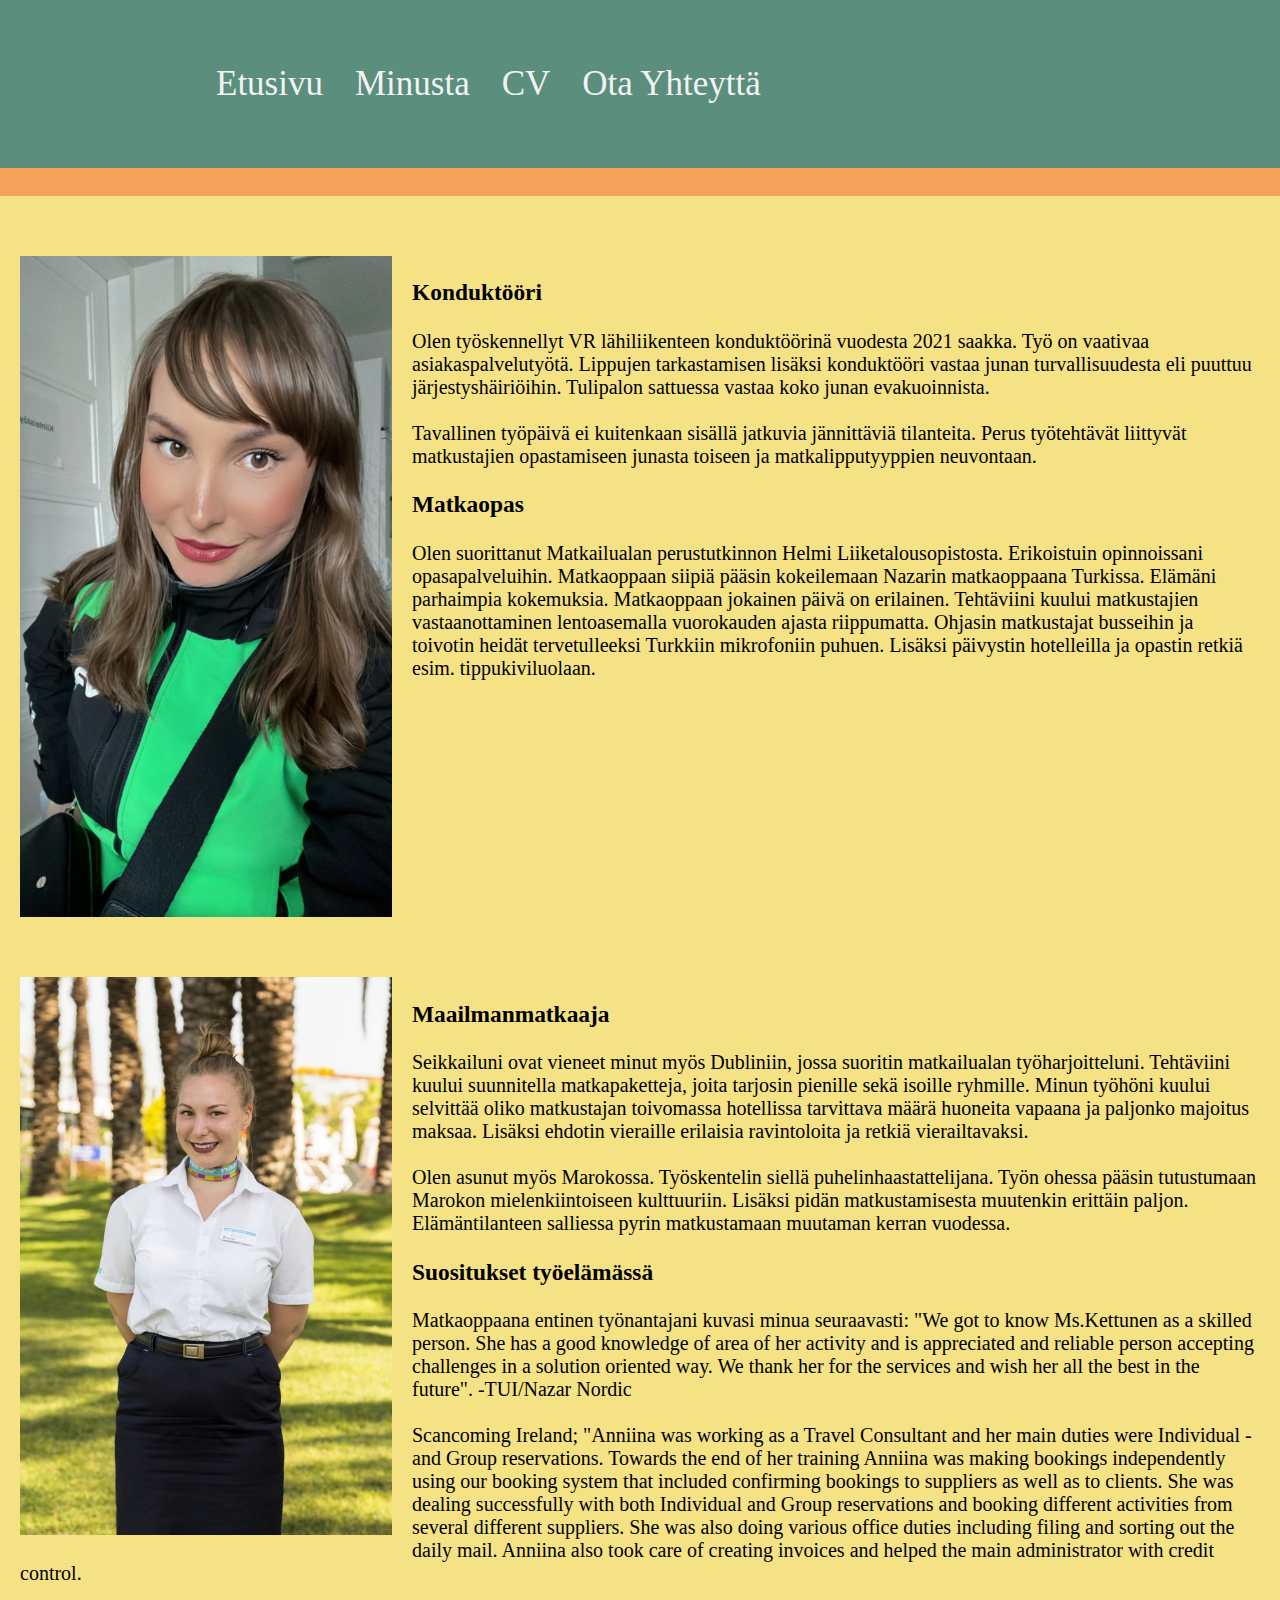
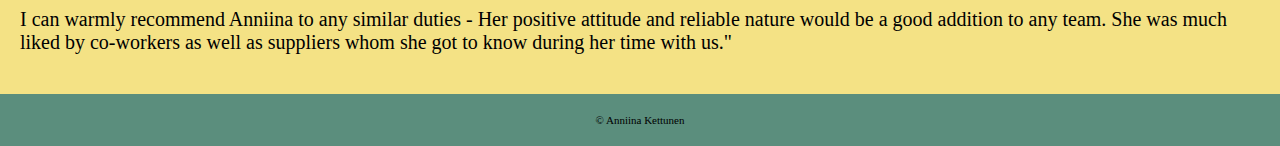
==== aboutme.html @ 38d14ea6 "Update aboutme.html" ====
<!DOCTYPE html>
<html lang="fi">

<head>
    <meta charset="UTF-8">
    <meta name="viewport" content="width=device-width, initial-scale=1.0">
    <title>Minusta</title>
    <link rel="stylesheet" href="style.css">
</head>

<body>
    <div class="header">

        <div><a href="index.html">Etusivu</a> <a href="aboutme.html">Minusta</a> <a href="cv.html">CV</a> <a
                href="contact.html">Ota Yhteyttä</a></div>

    </div>

     <header>
        <br>
    </header>

    <div>
        <p class="content">
        <div class="content">
            <img src="./3.JPG" alt="kuva">
            <h3>Konduktööri</h3>
            <p>
                Olen työskennellyt VR lähiliikenteen konduktöörinä vuodesta 2021 saakka. Työ on vaativaa
                asiakaspalvelutyötä.
                Lippujen tarkastamisen lisäksi konduktööri vastaa junan turvallisuudesta eli puuttuu
                järjestyshäiriöihin.
                Tulipalon sattuessa vastaa koko junan evakuoinnista.
                <br><br>
                Tavallinen työpäivä ei kuitenkaan sisällä jatkuvia jännittäviä tilanteita.
                Perus työtehtävät liittyvät matkustajien opastamiseen junasta toiseen ja matkalipputyyppien neuvontaan.

                   <h3>Matkaopas</h3>

            <p>Olen suorittanut Matkailualan perustutkinnon Helmi Liiketalousopistosta. Erikoistuin opinnoissani
                opasapalveluihin.
                Matkaoppaan siipiä pääsin kokeilemaan Nazarin matkaoppaana Turkissa. Elämäni parhaimpia kokemuksia.
                Matkaoppaan jokainen päivä on erilainen.
                Tehtäviini kuului matkustajien vastaanottaminen lentoasemalla vuorokauden ajasta riippumatta. Ohjasin
                matkustajat busseihin
                ja toivotin heidät tervetulleeksi Turkkiin mikrofoniin puhuen. Lisäksi päivystin hotelleilla ja opastin
                retkiä esim. tippukiviluolaan.



            </p>
        </div>

        <div class="content">
            <img src="./5.JPG" alt="kuva">
         
                 <h3>Maailmanmatkaaja</h3>
            <p>Seikkailuni ovat vieneet minut myös Dubliniin, jossa suoritin matkailualan työharjoitteluni. Tehtäviini
                kuului suunnitella matkapaketteja,
                joita tarjosin pienille sekä isoille ryhmille. Minun työhöni kuului selvittää oliko matkustajan
                toivomassa hotellissa tarvittava määrä huoneita vapaana
                ja paljonko majoitus maksaa. Lisäksi ehdotin vieraille erilaisia ravintoloita ja retkiä vierailtavaksi.
                <br><br>

                Olen asunut myös Marokossa. Työskentelin siellä puhelinhaastattelijana. Työn ohessa pääsin tutustumaan
                Marokon mielenkiintoiseen
                kulttuuriin. Lisäksi pidän matkustamisesta muutenkin erittäin paljon. Elämäntilanteen salliessa pyrin
                matkustamaan muutaman kerran vuodessa.

                <h3>Suositukset työelämässä </h3>
                Matkaoppaana entinen työnantajani kuvasi minua seuraavasti: "We got to know Ms.Kettunen as a skilled person. She has a good knowledge of area of her activity
                and is appreciated and reliable person accepting challenges in a solution oriented way. 

                We thank her for the services and wish her all the best in the future". -TUI/Nazar Nordic
                <br><br>
                Scancoming Ireland;

                "Anniina was working as a Travel Consultant and her main duties were Individual -and Group reservations. Towards the end of her training Anniina was making bookings independently using our
                booking system that included confirming bookings to suppliers as well as to clients. She was dealing successfully with both Individual  and Group reservations and booking different activities
                from several different suppliers. She was also doing various office duties including filing and sorting out the daily mail. Anniina also took care of creating invoices and helped the main 
                administrator with credit control. 
                <br><br>
                I can warmly recommend Anniina to any similar duties - Her positive attitude and reliable nature would be a good addition to any team. She was much liked by co-workers as well as suppliers
                whom she got to know during her time with us."

        
            </p> 


            </p>
        </div>


    </div>

  
    <footer>
        <p>© Anniina Kettunen </p>

    </footer>

</body>

</html>
---- style.css ----
/*div{
    border: 1px;
    border-color: black;
    border-style: solid;
    padding: 3px;
    margin: 3px;
    
}*/

html,
body {
    margin: 0;
    padding: 0;
}

.header {
    background-color: #5B8E7D;
    width: 100%;
    margin: 0 auto;
    /* Keskitä header */
    padding: 20px;
    box-sizing: border-box;
}

.header {
    font-size: 30px;
    text-align: center;
    color: black;
    padding: 25px 0px;
    font-family: Georgia;
    margin: 0;
}

.header div {
    overflow: hidden;
}

.header div a {
    float: left;
    display: block;
    color: #f2f2f2;
    text-align: center;
    padding: 14px 16px;
    text-decoration: none;
}

.header div a:hover {
    color: #F4E285;
}

header {
    padding: 5px 150px;
    text-align: center;
    background-color: #F4A259;
    font-family: Felix Titling;
    margin: 0 auto;
    /* Keskitä header2 */
    max-width: auto;
}

.content {
    width: 100%;
    /* Vähennä padding molemmilta puolilta */
    margin: 0 auto;
    padding: 20px;
    font-size: 17px;
    font-family: Ink Free;
    background-color: #F4E285;
    box-sizing: border-box;
    overflow: hidden;
    margin-bottom: 0;
    /* Lisää alapuolen margin nollaksi */
    text-align: left;
    /* Tekstin keskitys */
    z-index: 2;
}

.content img {
    max-width: 100%;
    height: auto;
    float: left;
    margin-right: 20px;
    margin-bottom: 20px;
}

.content .text {
    width: calc(50% - 20px);
}

#container-div img {
    width: 40%;
    height: auto;
    float: left;
    margin-right: 20px;
    margin-bottom: 20px;
}

#etusivu-text {
    text-align: left; /* Asettaa tekstin vasemmalle */
    text-indent: 0; /* Nollaa tekstinsisennyksen */
    margin-left: 0; /* Nollaa vasemman marginaalin */
}



footer {
    background-color: #5B8E7D;
    width: calc(100% - 40px);
    padding: 20px;
    margin: 0 auto;
    clear: both;
    /* Poistaa floatien vaikutuksen */
    position: static;
    /* Muutetaan position staticiksi */

}

footer p {
    text-align: center;
    font-family: Segoe UI Symbol;
    font-size: 11px;
    margin: 0px;
}

a {
    text-decoration: none;
    color: black;
}

a:hover {
    color: #F4A259;
    /* Vaihtaa linkin värin, kun hiiri on linkin päällä */
}



@media only screen and (min-width: 480px) and (max-width: 650px) {
    .content {
        width: auto;
        text-align: left;
        font-family: Georgia;
    }

    .content img {
        max-width: 50%;
        width: auto;
        height: auto !important;
        float: center;
        margin: 0 auto;
        margin-right: 20px;
        margin-bottom: 20px;
    }

    .header {
        width: 100%;
    }

    .header div a {
        float: left;
        display: block;
        color: #f2f2f2;
        text-align: center;
        padding: 12px 14px;
        text-decoration: none;
    }

    .header div {
        width: 100%;
        overflow: hidden;
    }

    .header div a {
        width: 100%;
        float: none;
    }

}

@media only screen and (min-width: 100px) and (max-width: 480px) {
    .content {
        width: auto;
        text-align: left;
        font-family: Georgia;
    }

    .content img {
        width: 100% ! important;
        height: auto !important;
        margin: 0 auto;
        margin-right: 20px;
        margin-bottom: 20px;
    }

    .header {
        width: 100%;
    }

    .header div a {
        padding: 25px 0;
        font-size: 35px;
        text-align: center;
    }

    .header div {
        overflow: hidden;
    }

    .header div a {
        width: 100%;
        float: none;
    }

}

@media only screen and (min-width: 650px) and (max-width: 1025px) {
    .content {
        width: auto;
        font-family: Ink Free;
    }

    .content img {
        max-width: 50%;
        width: 50%;
        height: auto;
        float: left;
        margin-right: 20px;
        margin-bottom: 20px;
    }

    .content p {
        float: center;
    }

    .header {
        width: 100%;
    }

    .header {
        padding: 25px 150px 25px 15px;
        font-size: 25px;
    }


}

@media only screen and (min-width: 1025px) {
    .content {
        width: auto;
        font-size: 20px;
        font-family: Ink Free;
    }

    .content img {
        max-width: 30%;
        width: 30%;
        height: auto !important;
        float: left;
        margin-right: 20px;
        margin-bottom: 20px;
    }

    .header {
        font-size: 35px;
        padding: 50px 200px;
    }

    .header2 {
        padding: 10px 200px;
    }

    #etusivu-text {
        margin-left: 40%;
        margin-right: 30%;
    }


}
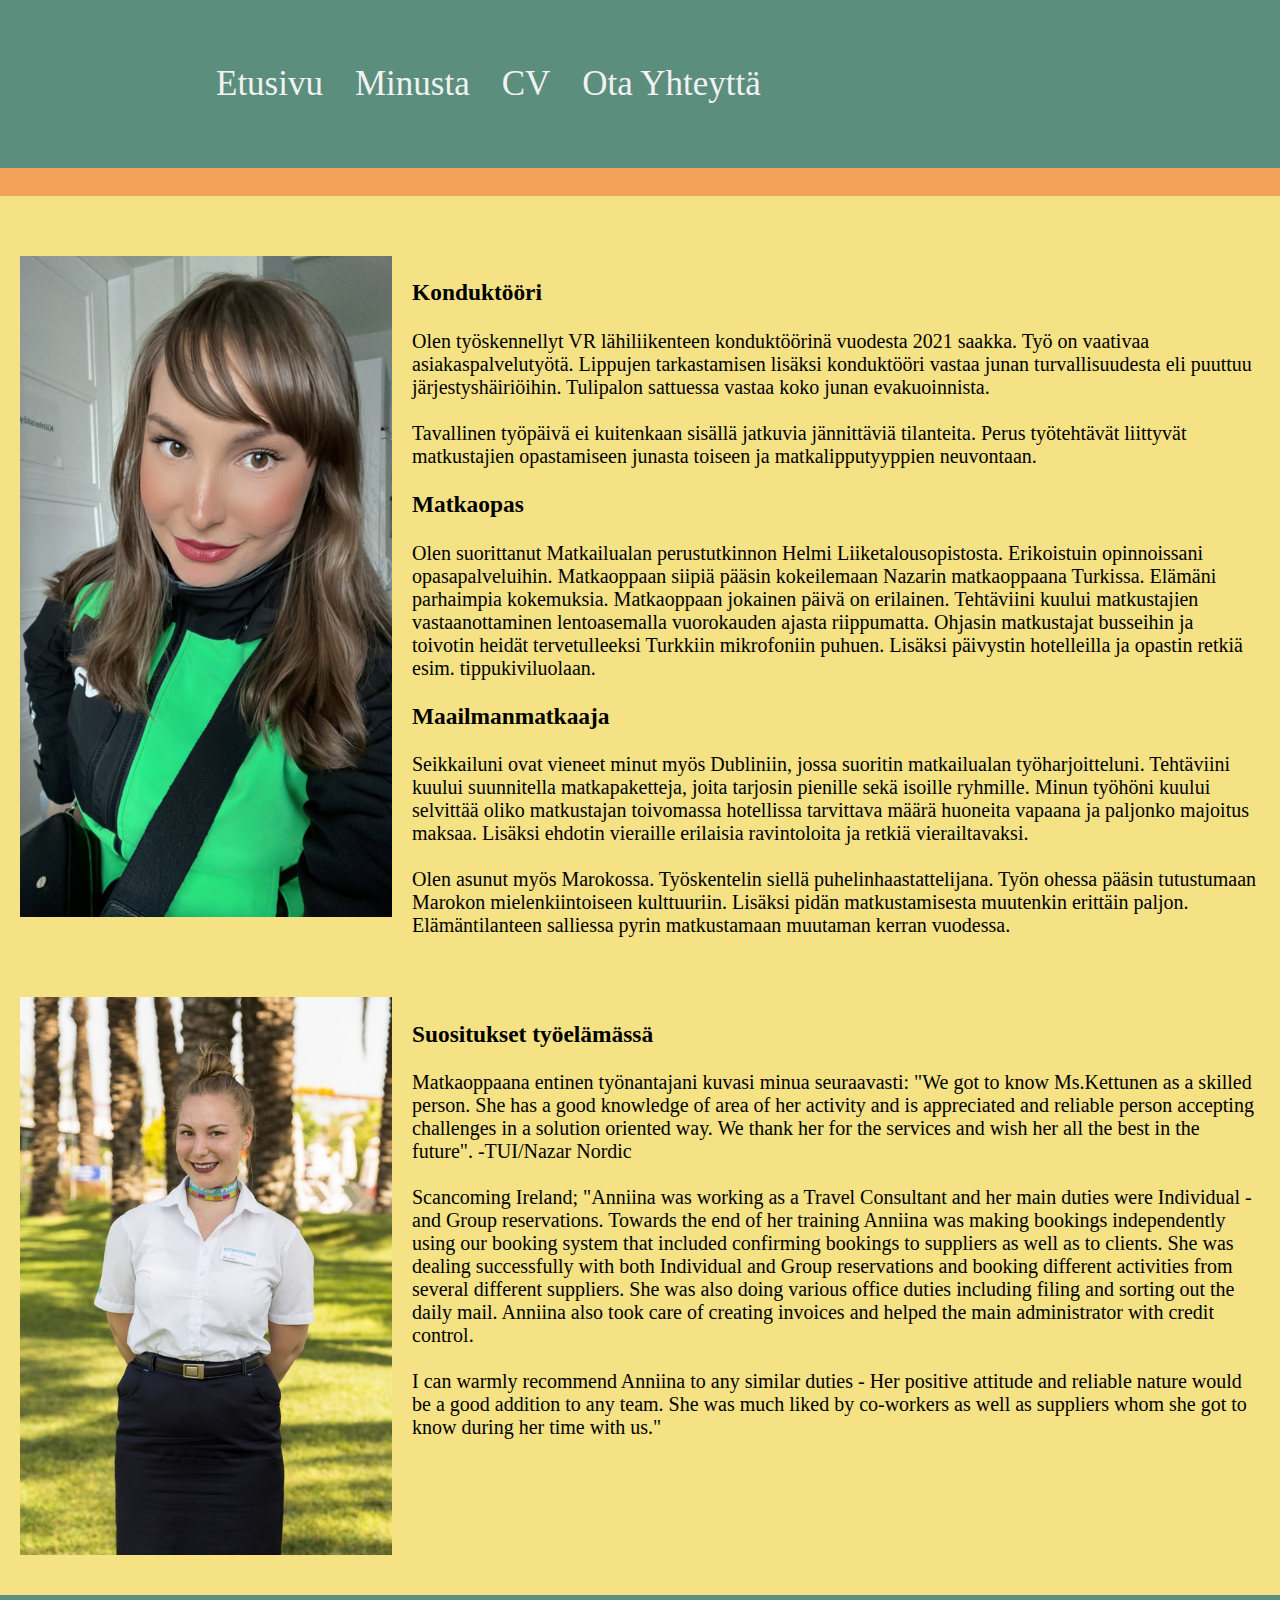
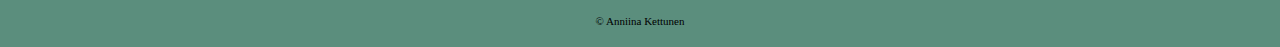
==== commit 706eebe1: "Update aboutme.html" ====
--- a/aboutme.html
+++ b/aboutme.html
@@ -46,15 +46,7 @@
                 ja toivotin heidät tervetulleeksi Turkkiin mikrofoniin puhuen. Lisäksi päivystin hotelleilla ja opastin
                 retkiä esim. tippukiviluolaan.
 
-
-
-            </p>
-        </div>
-
-        <div class="content">
-            <img src="./5.JPG" alt="kuva">
-         
-                 <h3>Maailmanmatkaaja</h3>
+                <h3>Maailmanmatkaaja</h3>
             <p>Seikkailuni ovat vieneet minut myös Dubliniin, jossa suoritin matkailualan työharjoitteluni. Tehtäviini
                 kuului suunnitella matkapaketteja,
                 joita tarjosin pienille sekä isoille ryhmille. Minun työhöni kuului selvittää oliko matkustajan
@@ -67,6 +59,14 @@
                 kulttuuriin. Lisäksi pidän matkustamisesta muutenkin erittäin paljon. Elämäntilanteen salliessa pyrin
                 matkustamaan muutaman kerran vuodessa.
 
+
+
+            </p>
+        </div>
+
+        <div class="content">
+            <img src="./5.JPG" alt="kuva">
+         
                 <h3>Suositukset työelämässä </h3>
                 Matkaoppaana entinen työnantajani kuvasi minua seuraavasti: "We got to know Ms.Kettunen as a skilled person. She has a good knowledge of area of her activity
                 and is appreciated and reliable person accepting challenges in a solution oriented way. 
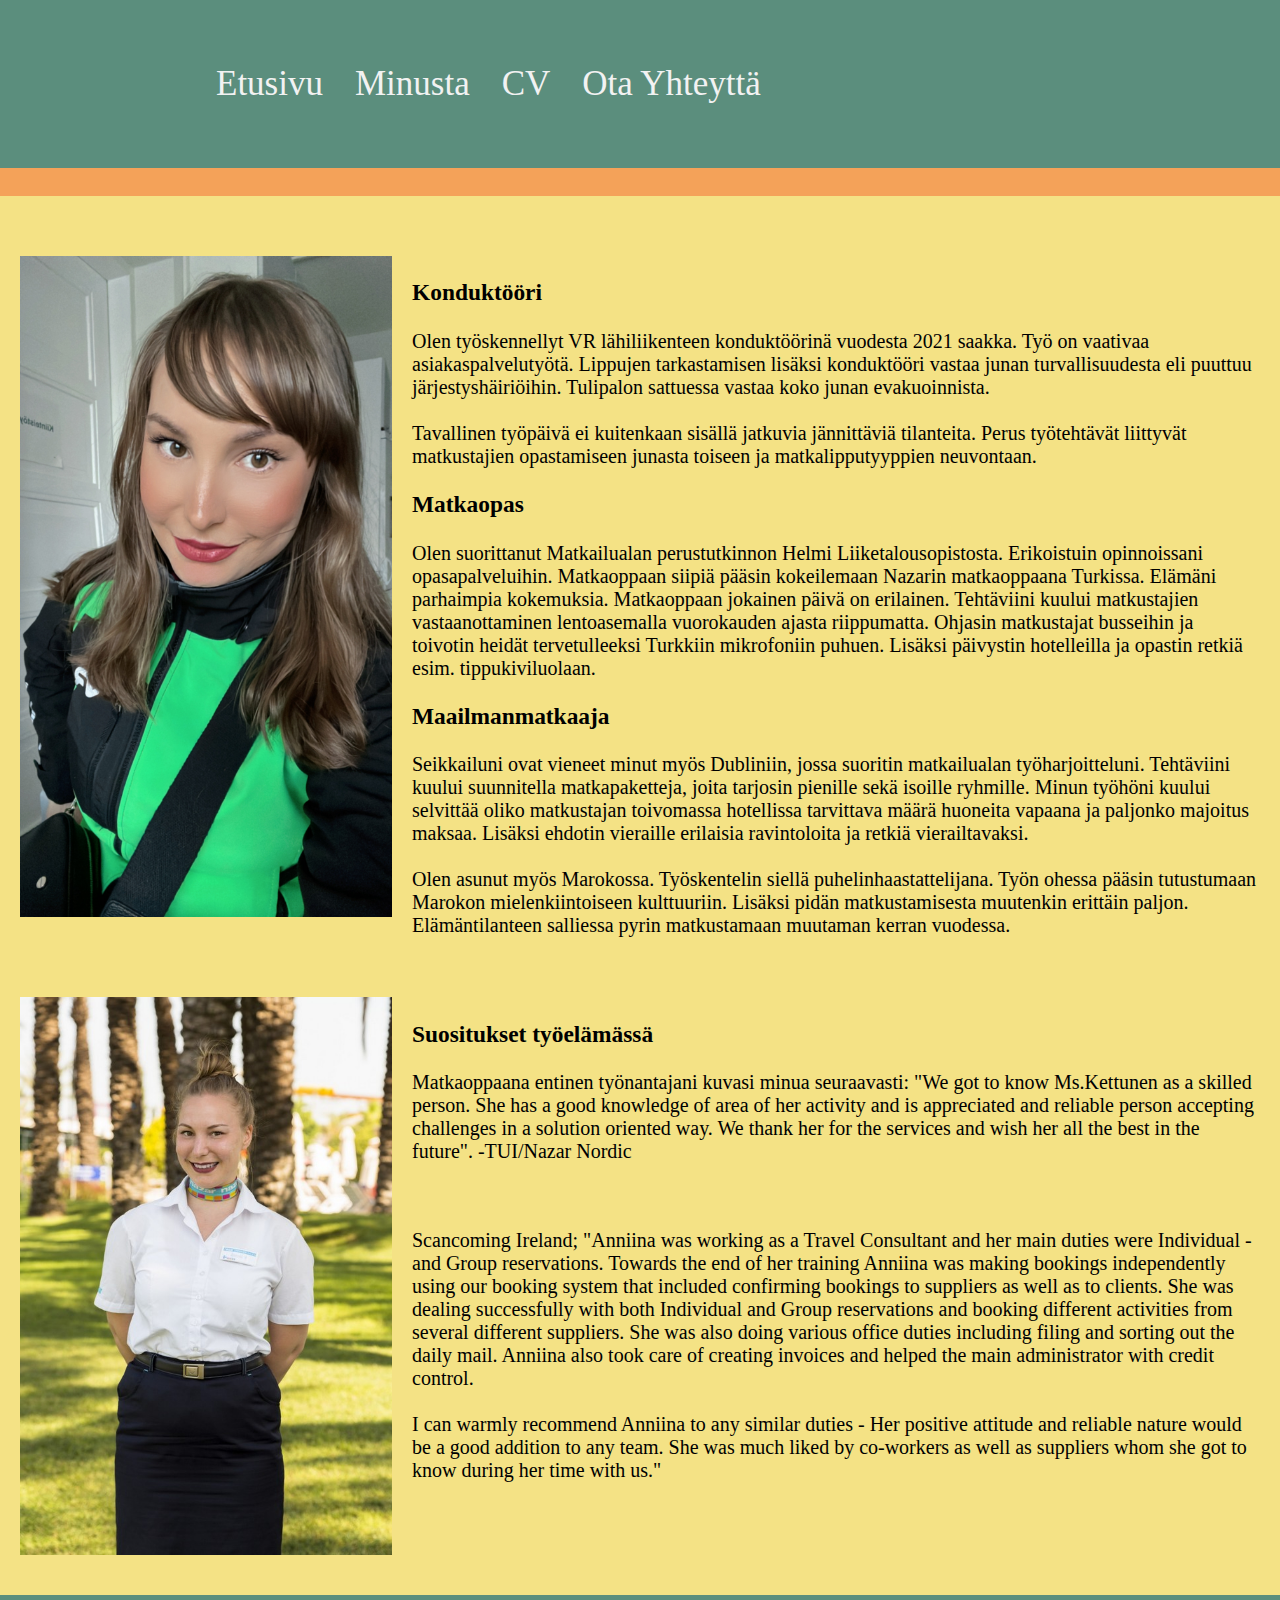
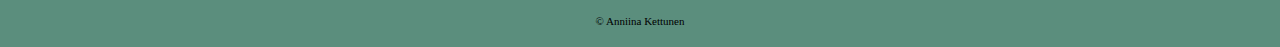
==== commit 6d176a64: "Update aboutme.html" ====
--- a/aboutme.html
+++ b/aboutme.html
@@ -25,29 +25,29 @@
         <div class="content">
             <img src="./3.JPG" alt="kuva">
             <h3>Konduktööri</h3>
-            <p>
-                Olen työskennellyt VR lähiliikenteen konduktöörinä vuodesta 2021 saakka. Työ on vaativaa
+            
+            <p> Olen työskennellyt VR lähiliikenteen konduktöörinä vuodesta 2021 saakka. Työ on vaativaa
                 asiakaspalvelutyötä.
                 Lippujen tarkastamisen lisäksi konduktööri vastaa junan turvallisuudesta eli puuttuu
                 järjestyshäiriöihin.
                 Tulipalon sattuessa vastaa koko junan evakuoinnista.
                 <br><br>
                 Tavallinen työpäivä ei kuitenkaan sisällä jatkuvia jännittäviä tilanteita.
-                Perus työtehtävät liittyvät matkustajien opastamiseen junasta toiseen ja matkalipputyyppien neuvontaan.
+                Perus työtehtävät liittyvät matkustajien opastamiseen junasta toiseen ja matkalipputyyppien neuvontaan.</p>
 
                    <h3>Matkaopas</h3>
 
-            <p>Olen suorittanut Matkailualan perustutkinnon Helmi Liiketalousopistosta. Erikoistuin opinnoissani
+            <p> Olen suorittanut Matkailualan perustutkinnon Helmi Liiketalousopistosta. Erikoistuin opinnoissani
                 opasapalveluihin.
                 Matkaoppaan siipiä pääsin kokeilemaan Nazarin matkaoppaana Turkissa. Elämäni parhaimpia kokemuksia.
                 Matkaoppaan jokainen päivä on erilainen.
                 Tehtäviini kuului matkustajien vastaanottaminen lentoasemalla vuorokauden ajasta riippumatta. Ohjasin
                 matkustajat busseihin
                 ja toivotin heidät tervetulleeksi Turkkiin mikrofoniin puhuen. Lisäksi päivystin hotelleilla ja opastin
-                retkiä esim. tippukiviluolaan.
+                retkiä esim. tippukiviluolaan.</p>
 
                 <h3>Maailmanmatkaaja</h3>
-            <p>Seikkailuni ovat vieneet minut myös Dubliniin, jossa suoritin matkailualan työharjoitteluni. Tehtäviini
+            <p> Seikkailuni ovat vieneet minut myös Dubliniin, jossa suoritin matkailualan työharjoitteluni. Tehtäviini
                 kuului suunnitella matkapaketteja,
                 joita tarjosin pienille sekä isoille ryhmille. Minun työhöni kuului selvittää oliko matkustajan
                 toivomassa hotellissa tarvittava määrä huoneita vapaana
@@ -57,21 +57,17 @@
                 Olen asunut myös Marokossa. Työskentelin siellä puhelinhaastattelijana. Työn ohessa pääsin tutustumaan
                 Marokon mielenkiintoiseen
                 kulttuuriin. Lisäksi pidän matkustamisesta muutenkin erittäin paljon. Elämäntilanteen salliessa pyrin
-                matkustamaan muutaman kerran vuodessa.
-
-
-
-            </p>
+                matkustamaan muutaman kerran vuodessa. </p>
         </div>
 
         <div class="content">
             <img src="./5.JPG" alt="kuva">
          
                 <h3>Suositukset työelämässä </h3>
-                Matkaoppaana entinen työnantajani kuvasi minua seuraavasti: "We got to know Ms.Kettunen as a skilled person. She has a good knowledge of area of her activity
+            <p> Matkaoppaana entinen työnantajani kuvasi minua seuraavasti: "We got to know Ms.Kettunen as a skilled person. She has a good knowledge of area of her activity
                 and is appreciated and reliable person accepting challenges in a solution oriented way. 
 
-                We thank her for the services and wish her all the best in the future". -TUI/Nazar Nordic
+                We thank her for the services and wish her all the best in the future". -TUI/Nazar Nordic</p>
                 <br><br>
                 Scancoming Ireland;
 
@@ -81,13 +77,9 @@
                 administrator with credit control. 
                 <br><br>
                 I can warmly recommend Anniina to any similar duties - Her positive attitude and reliable nature would be a good addition to any team. She was much liked by co-workers as well as suppliers
-                whom she got to know during her time with us."
+                whom she got to know during her time with us."</p>
 
         
-            </p> 
-
-
-            </p>
         </div>
 
 
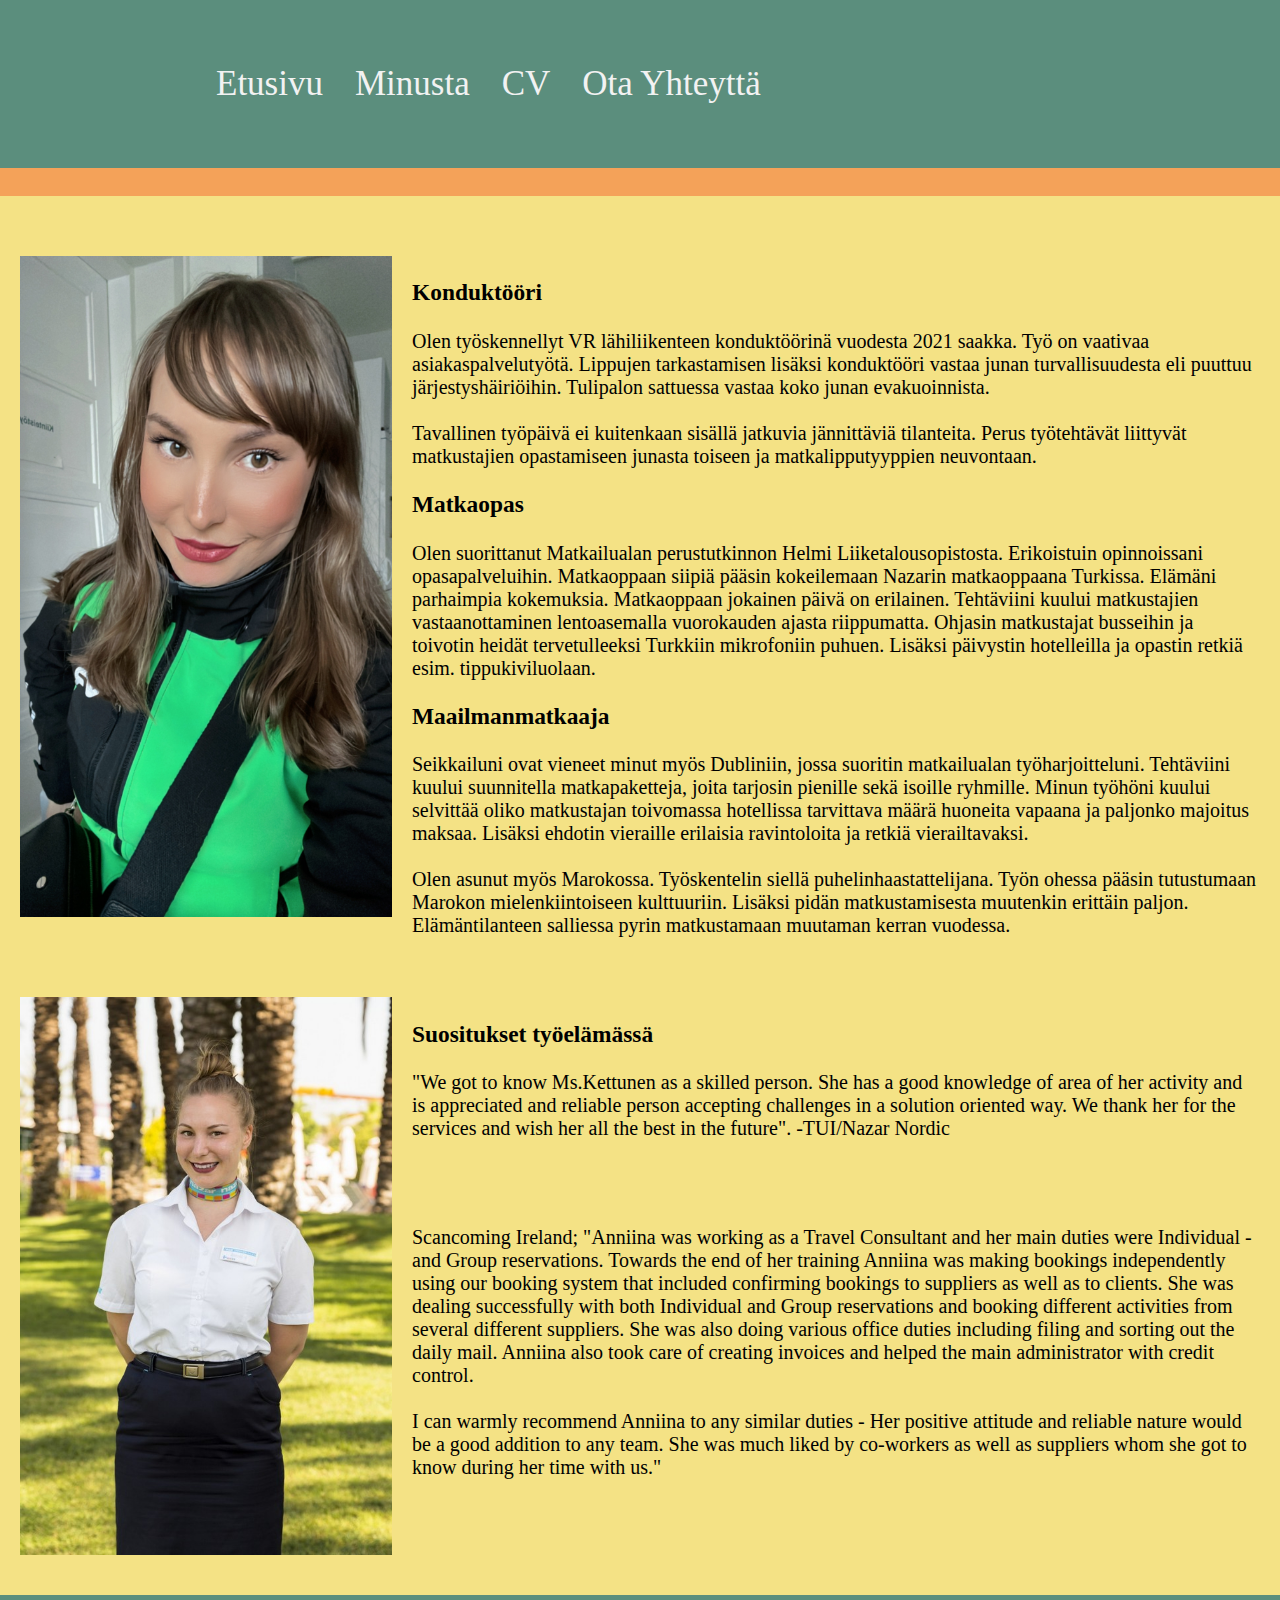
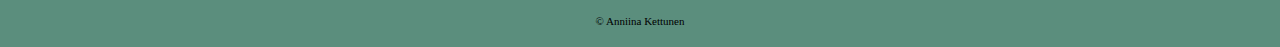
==== commit 4b92a6b0: "Update aboutme.html" ====
--- a/aboutme.html
+++ b/aboutme.html
@@ -64,12 +64,12 @@
             <img src="./5.JPG" alt="kuva">
          
                 <h3>Suositukset työelämässä </h3>
-            <p> Matkaoppaana entinen työnantajani kuvasi minua seuraavasti: "We got to know Ms.Kettunen as a skilled person. She has a good knowledge of area of her activity
+ <p lang="en"> "We got to know Ms.Kettunen as a skilled person. She has a good knowledge of area of her activity
                 and is appreciated and reliable person accepting challenges in a solution oriented way. 
 
                 We thank her for the services and wish her all the best in the future". -TUI/Nazar Nordic</p>
                 <br><br>
-                Scancoming Ireland;
+    <p lang="en"> Scancoming Ireland;
 
                 "Anniina was working as a Travel Consultant and her main duties were Individual -and Group reservations. Towards the end of her training Anniina was making bookings independently using our
                 booking system that included confirming bookings to suppliers as well as to clients. She was dealing successfully with both Individual  and Group reservations and booking different activities
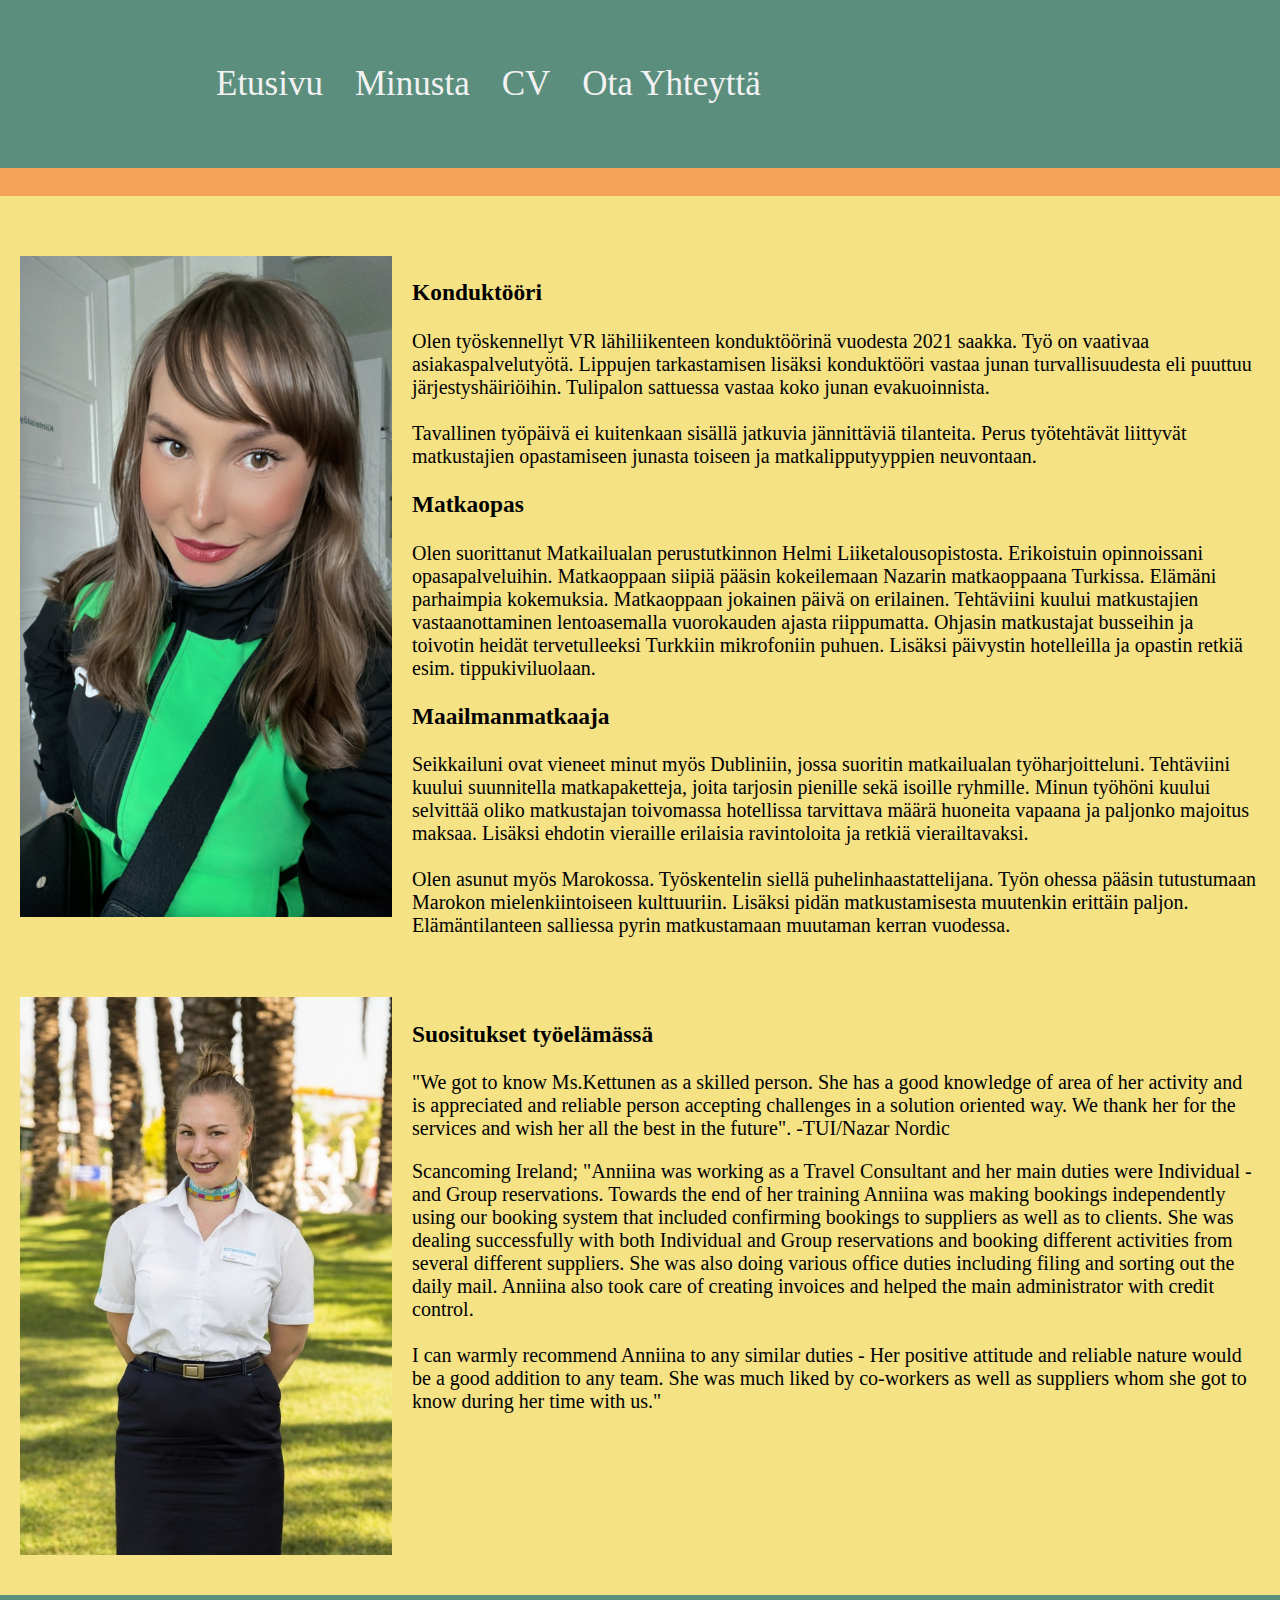
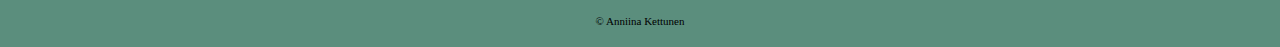
==== commit ccdb074b: "Update aboutme.html" ====
--- a/aboutme.html
+++ b/aboutme.html
@@ -4,7 +4,8 @@
 <head>
     <meta charset="UTF-8">
     <meta name="viewport" content="width=device-width, initial-scale=1.0">
-    <title>Minusta</title>
+    <title>Minusta - Anniina Kettunen</title>
+    <meta name="description" content="Tutustu Anniina Kettuseen ja hänen työkokemukseensa matkailualalta, kuten konduktöörinä ja matkaoppaana. Lue suositukset työelämässä.">
     <link rel="stylesheet" href="style.css">
 </head>
 
@@ -68,7 +69,7 @@
                 and is appreciated and reliable person accepting challenges in a solution oriented way. 
 
                 We thank her for the services and wish her all the best in the future". -TUI/Nazar Nordic</p>
-                <br><br>
+                
     <p lang="en"> Scancoming Ireland;
 
                 "Anniina was working as a Travel Consultant and her main duties were Individual -and Group reservations. Towards the end of her training Anniina was making bookings independently using our
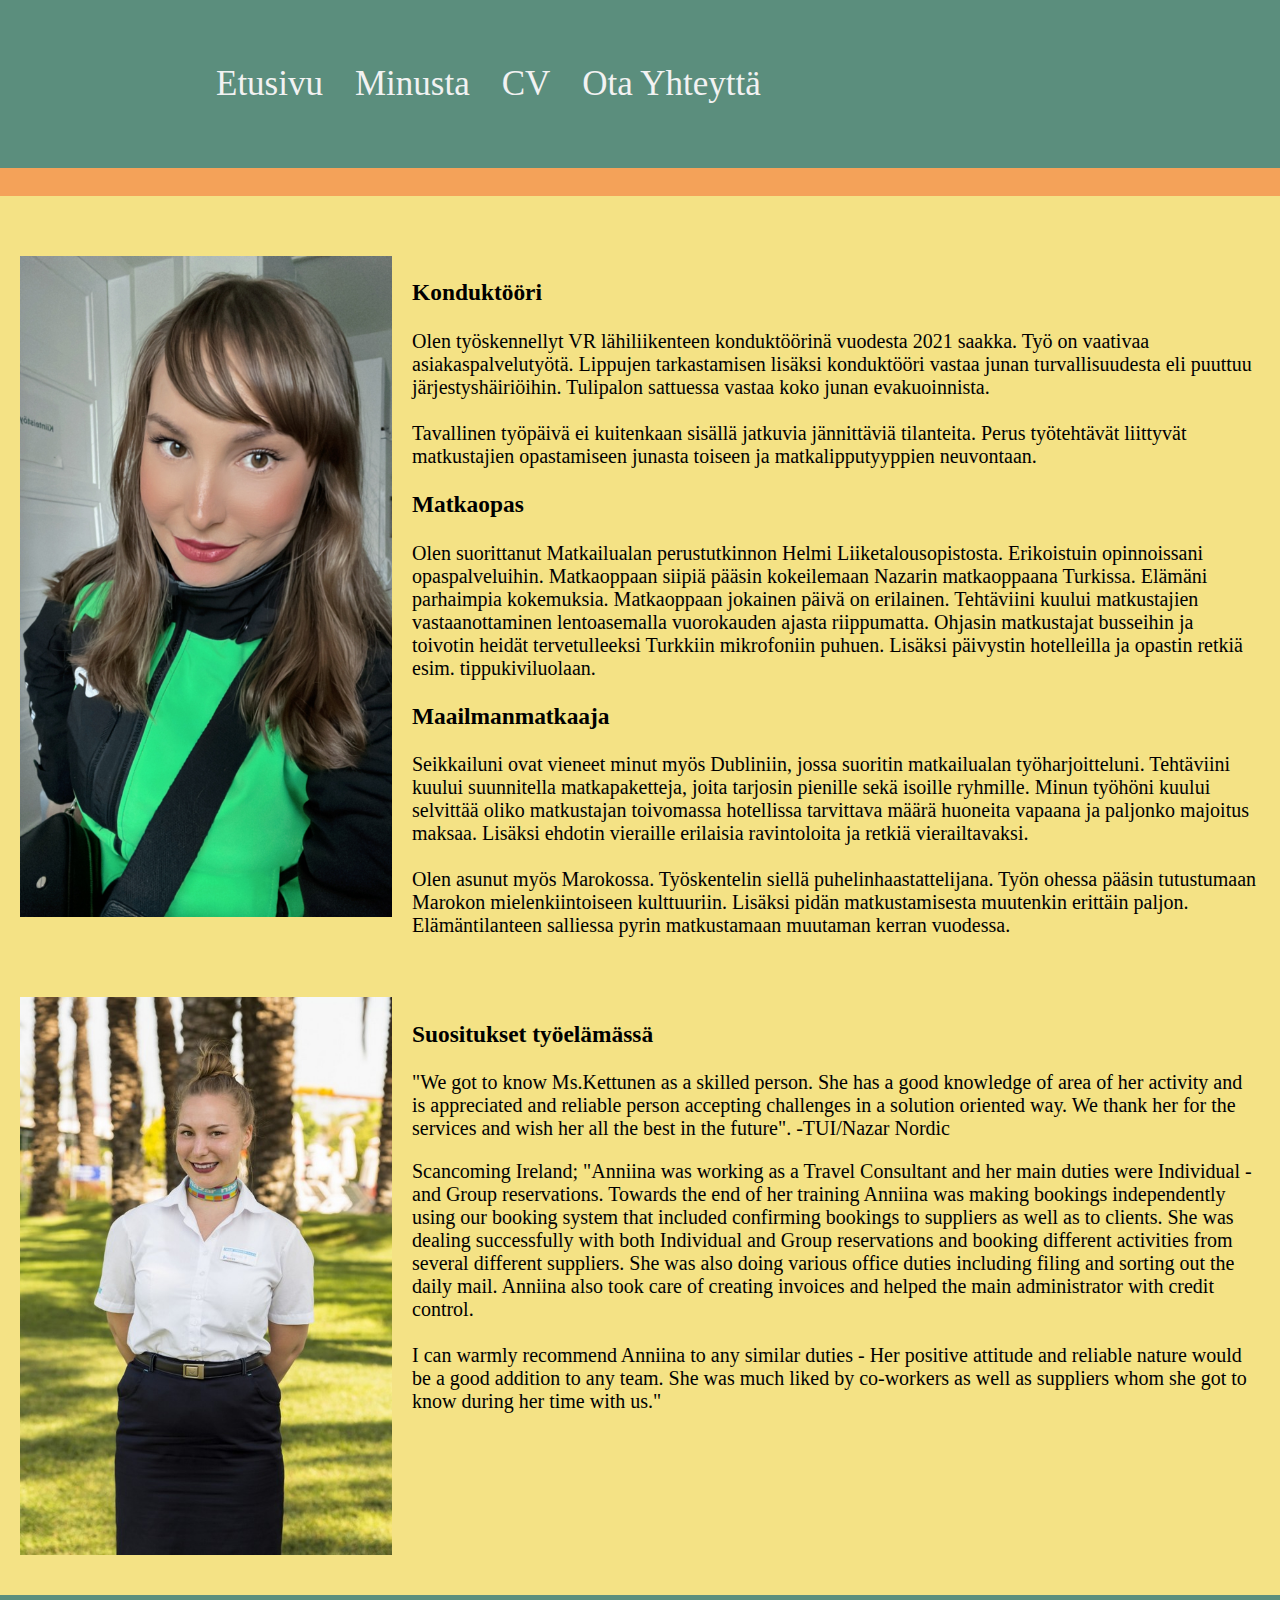
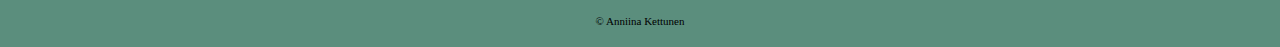
==== commit 8bbc21d9: "Update aboutme.html" ====
--- a/aboutme.html
+++ b/aboutme.html
@@ -39,7 +39,7 @@
                    <h3>Matkaopas</h3>
 
             <p> Olen suorittanut Matkailualan perustutkinnon Helmi Liiketalousopistosta. Erikoistuin opinnoissani
-                opasapalveluihin.
+                opaspalveluihin.
                 Matkaoppaan siipiä pääsin kokeilemaan Nazarin matkaoppaana Turkissa. Elämäni parhaimpia kokemuksia.
                 Matkaoppaan jokainen päivä on erilainen.
                 Tehtäviini kuului matkustajien vastaanottaminen lentoasemalla vuorokauden ajasta riippumatta. Ohjasin
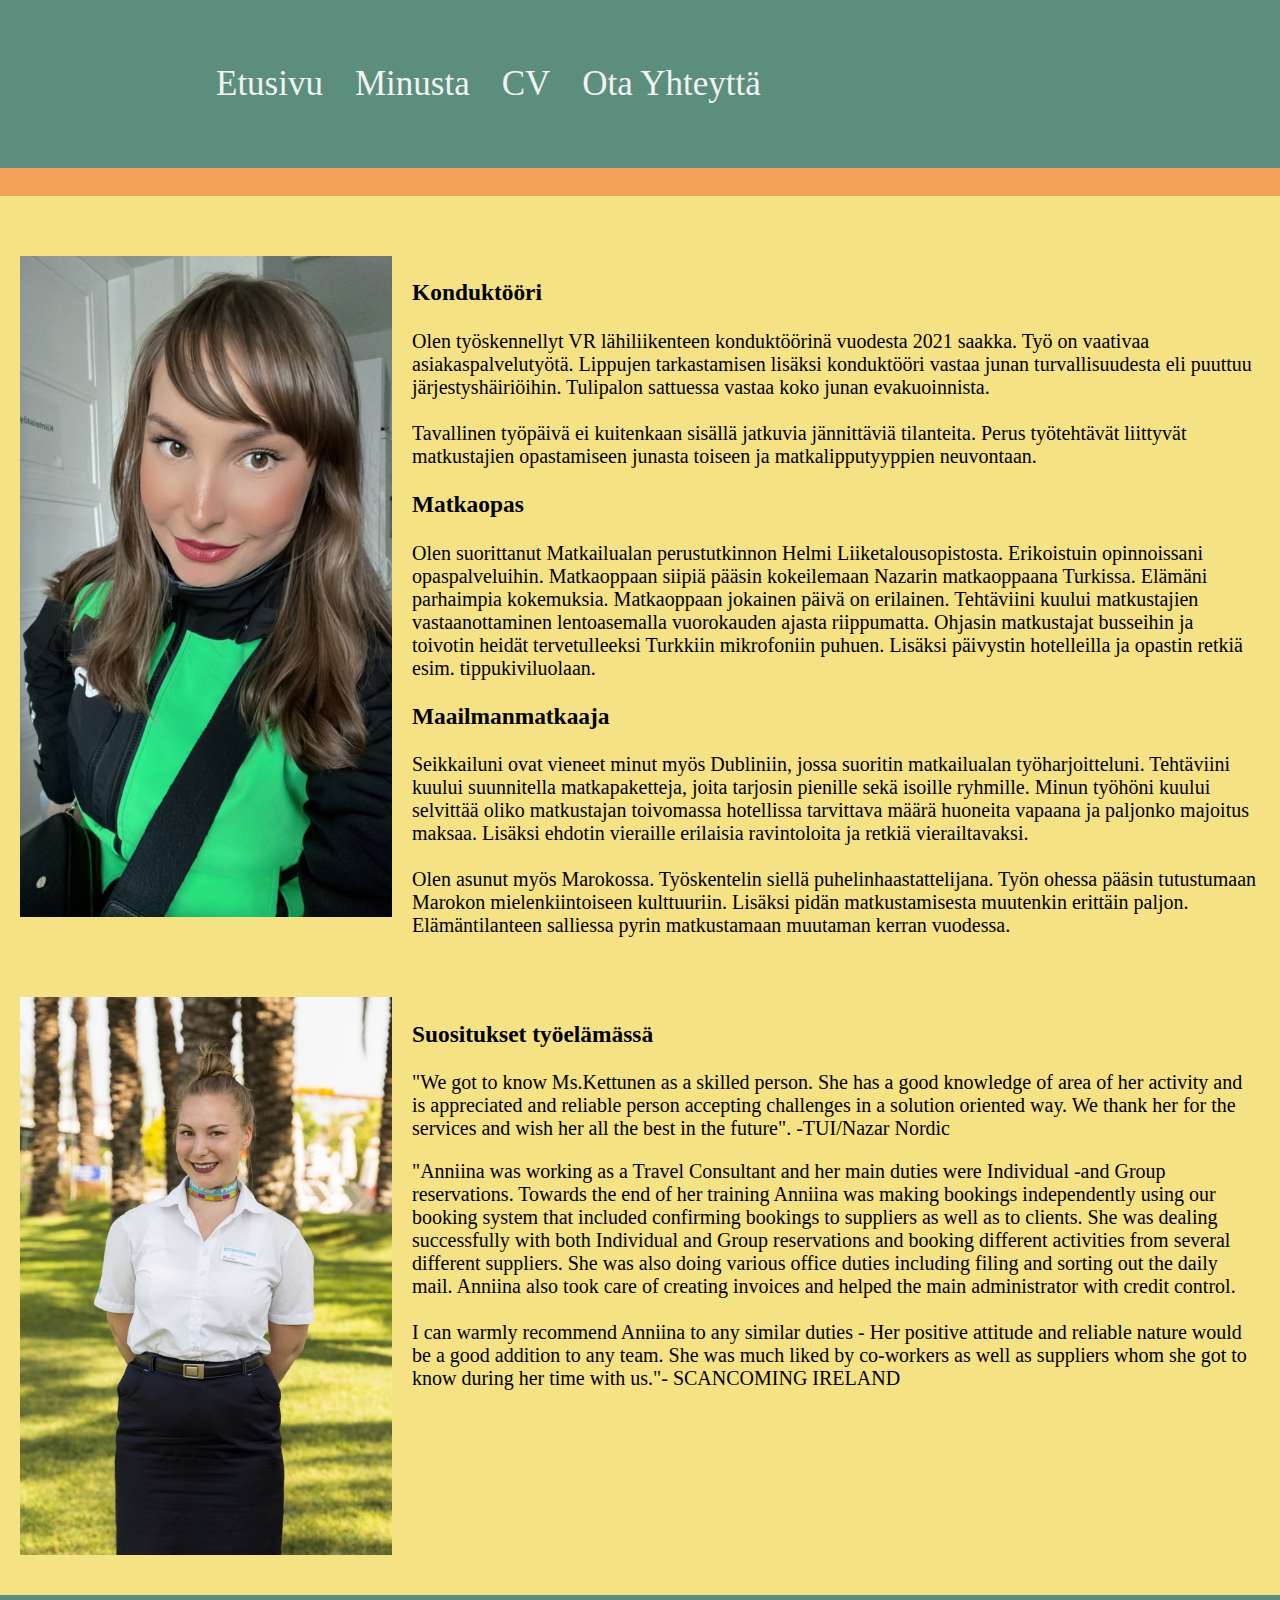
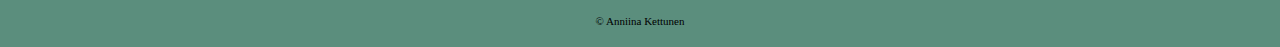
==== commit d1c2fe85: "Update aboutme.html" ====
--- a/aboutme.html
+++ b/aboutme.html
@@ -70,15 +70,14 @@
 
                 We thank her for the services and wish her all the best in the future". -TUI/Nazar Nordic</p>
                 
-    <p lang="en"> Scancoming Ireland;
-
+    <p lang="en"> 
                 "Anniina was working as a Travel Consultant and her main duties were Individual -and Group reservations. Towards the end of her training Anniina was making bookings independently using our
                 booking system that included confirming bookings to suppliers as well as to clients. She was dealing successfully with both Individual  and Group reservations and booking different activities
                 from several different suppliers. She was also doing various office duties including filing and sorting out the daily mail. Anniina also took care of creating invoices and helped the main 
                 administrator with credit control. 
                 <br><br>
                 I can warmly recommend Anniina to any similar duties - Her positive attitude and reliable nature would be a good addition to any team. She was much liked by co-workers as well as suppliers
-                whom she got to know during her time with us."</p>
+                whom she got to know during her time with us."- SCANCOMING IRELAND</p>
 
         
         </div>
